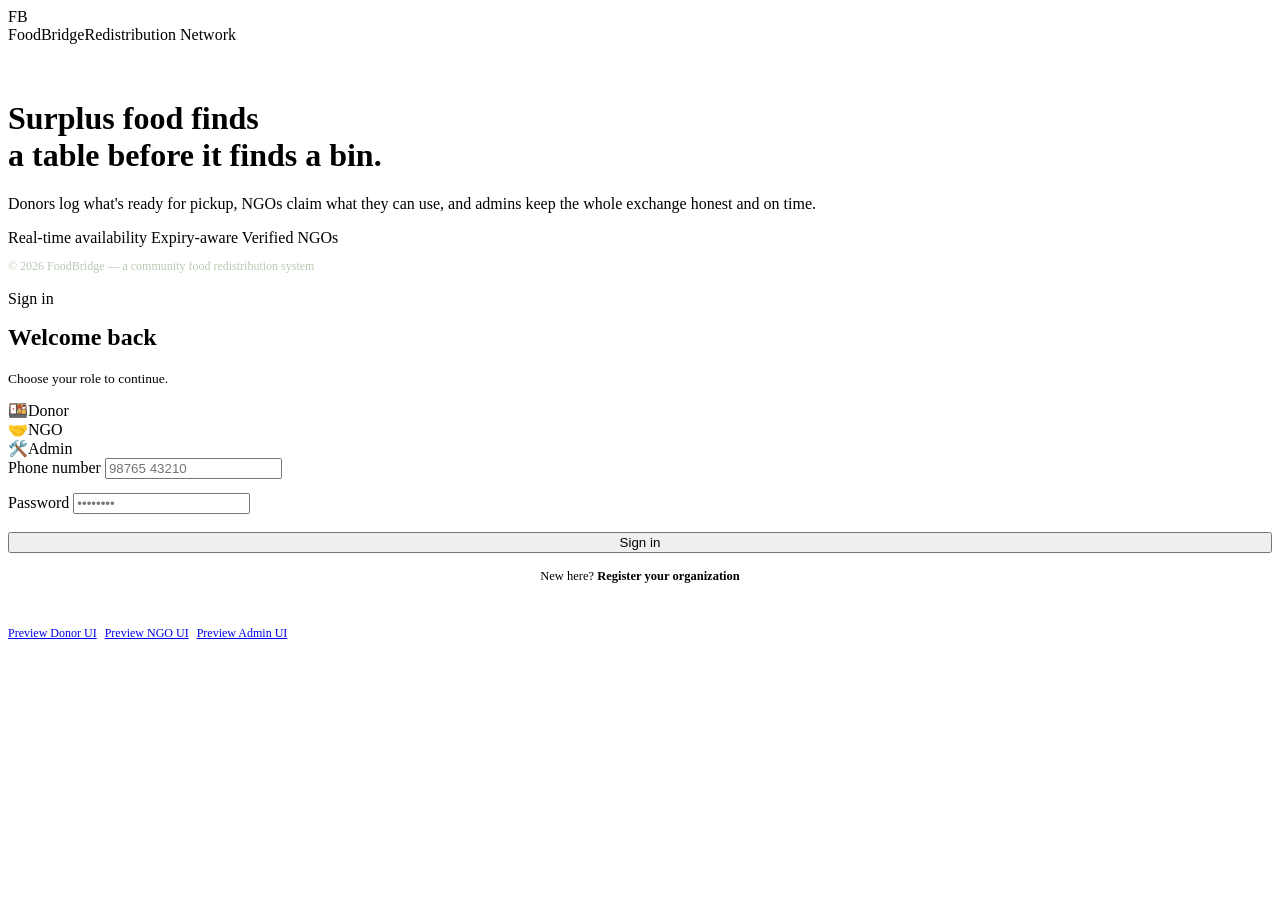
==== demo/src/main/resources/static/index.html @ 55123145 "Co-authored-by: Harsheni.S23-UX <H23-ux@users.noreply.github.com>" ====
<!DOCTYPE html>
<html lang="en">
<head>
<meta charset="UTF-8">
<meta name="viewport" content="width=device-width, initial-scale=1.0">
<title>FoodBridge — Sign in</title>
<link rel="stylesheet" href="/assets/style.css">
</head>
<body>

<div class="auth-wrap">
  <div class="auth-hero">
    <div>
      <div class="brand">
        <div class="brand-mark">FB</div>
        <div class="brand-name">FoodBridge<span>Redistribution Network</span></div>
      </div>
      <h1 style="margin-top:56px;">Surplus food finds<br>a table before it finds a bin.</h1>
      <p class="lede">Donors log what's ready for pickup, NGOs claim what they can use, and admins keep the whole exchange honest and on time.</p>
      <div class="hero-tags">
        <span class="stamp">Real-time availability</span>
        <span class="stamp">Expiry-aware</span>
        <span class="stamp">Verified NGOs</span>
      </div>
    </div>
    <p class="text-soft" style="color:#B9CBB2; font-size:12px;">© 2026 FoodBridge — a community food redistribution system</p>
  </div>

  <div class="auth-panel">
    <div class="auth-card">
      <p class="eyebrow">Sign in</p>
      <h2 style="font-size:24px; margin-top:6px;">Welcome back</h2>
      <p class="text-soft" style="font-size:13.5px; margin-top:6px;">Choose your role to continue.</p>

      <div class="role-picker">
        <div class="role-option selected" data-role="donor">
          <span class="ico">🍱</span>Donor
        </div>
        <div class="role-option" data-role="ngo">
          <span class="ico">🤝</span>NGO
        </div>
        <div class="role-option" data-role="admin">
          <span class="ico">🛠️</span>Admin
        </div>
      </div>

      <form id="login-form" onsubmit="event.preventDefault(); alert('Mock sign-in — wire this to POST /api/auth/login');">
        <input type="hidden" id="selected-role" value="donor">
        <div class="form-field" style="margin-bottom:14px;">
          <label for="phone">Phone number</label>
          <input type="tel" id="phone" placeholder="98765 43210" required>
        </div>
        <div class="form-field" style="margin-bottom:18px;">
          <label for="password">Password</label>
          <input type="password" id="password" placeholder="••••••••" required>
        </div>
        <button type="submit" class="btn btn-primary" style="width:100%; justify-content:center;">Sign in</button>
      </form>

      <p class="text-soft" style="font-size:12.5px; margin-top:16px; text-align:center;">
        New here? <a href="#" style="color:var(--leaf-dark); font-weight:600; text-decoration:none;">Register your organization</a>
      </p>

      <div style="margin-top:26px; padding-top:16px; border-top:1px solid var(--line); display:flex; gap:8px; font-size:12px;">
        <a href="donor.html" class="btn btn-secondary btn-sm">Preview Donor UI</a>
        <a href="ngo.html" class="btn btn-secondary btn-sm">Preview NGO UI</a>
        <a href="admin.html" class="btn btn-secondary btn-sm">Preview Admin UI</a>
      </div>
    </div>
  </div>
</div>

<script src="assets/js/app.js"></script>
</body>
</html>
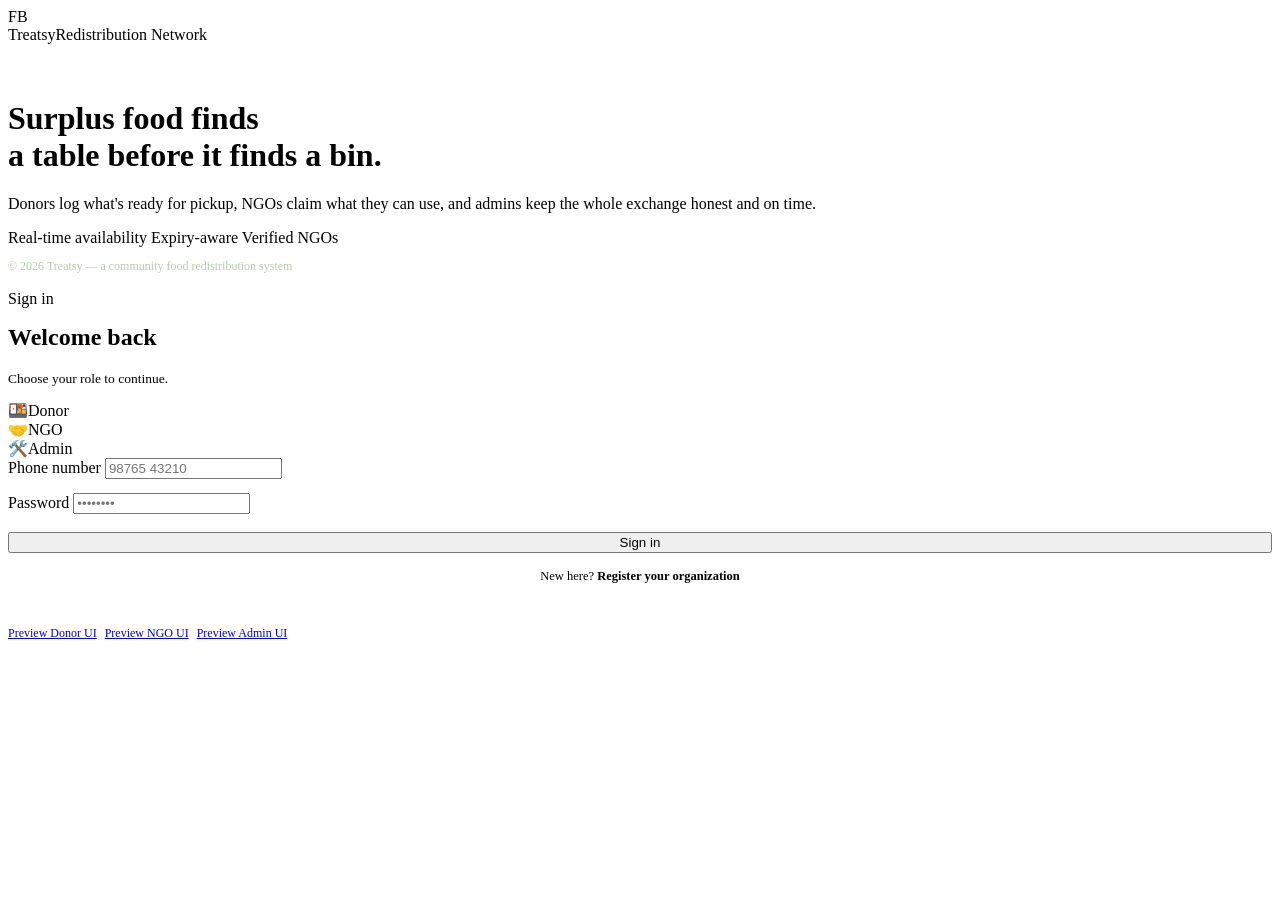
==== commit 49e701c8: "UI Changes" ====
--- a/demo/src/main/resources/static/index.html
+++ b/demo/src/main/resources/static/index.html
@@ -3,7 +3,7 @@
 <head>
 <meta charset="UTF-8">
 <meta name="viewport" content="width=device-width, initial-scale=1.0">
-<title>FoodBridge — Sign in</title>
+<title>Treatsy — Sign in</title>
 <link rel="stylesheet" href="/assets/style.css">
 </head>
 <body>
@@ -13,7 +13,7 @@
     <div>
       <div class="brand">
         <div class="brand-mark">FB</div>
-        <div class="brand-name">FoodBridge<span>Redistribution Network</span></div>
+        <div class="brand-name">Treatsy<span>Redistribution Network</span></div>
       </div>
       <h1 style="margin-top:56px;">Surplus food finds<br>a table before it finds a bin.</h1>
       <p class="lede">Donors log what's ready for pickup, NGOs claim what they can use, and admins keep the whole exchange honest and on time.</p>
@@ -23,7 +23,7 @@
         <span class="stamp">Verified NGOs</span>
       </div>
     </div>
-    <p class="text-soft" style="color:#B9CBB2; font-size:12px;">© 2026 FoodBridge — a community food redistribution system</p>
+    <p class="text-soft" style="color:#B9CBB2; font-size:12px;">© 2026 Treatsy — a community food redistribution system</p>
   </div>
 
   <div class="auth-panel">
